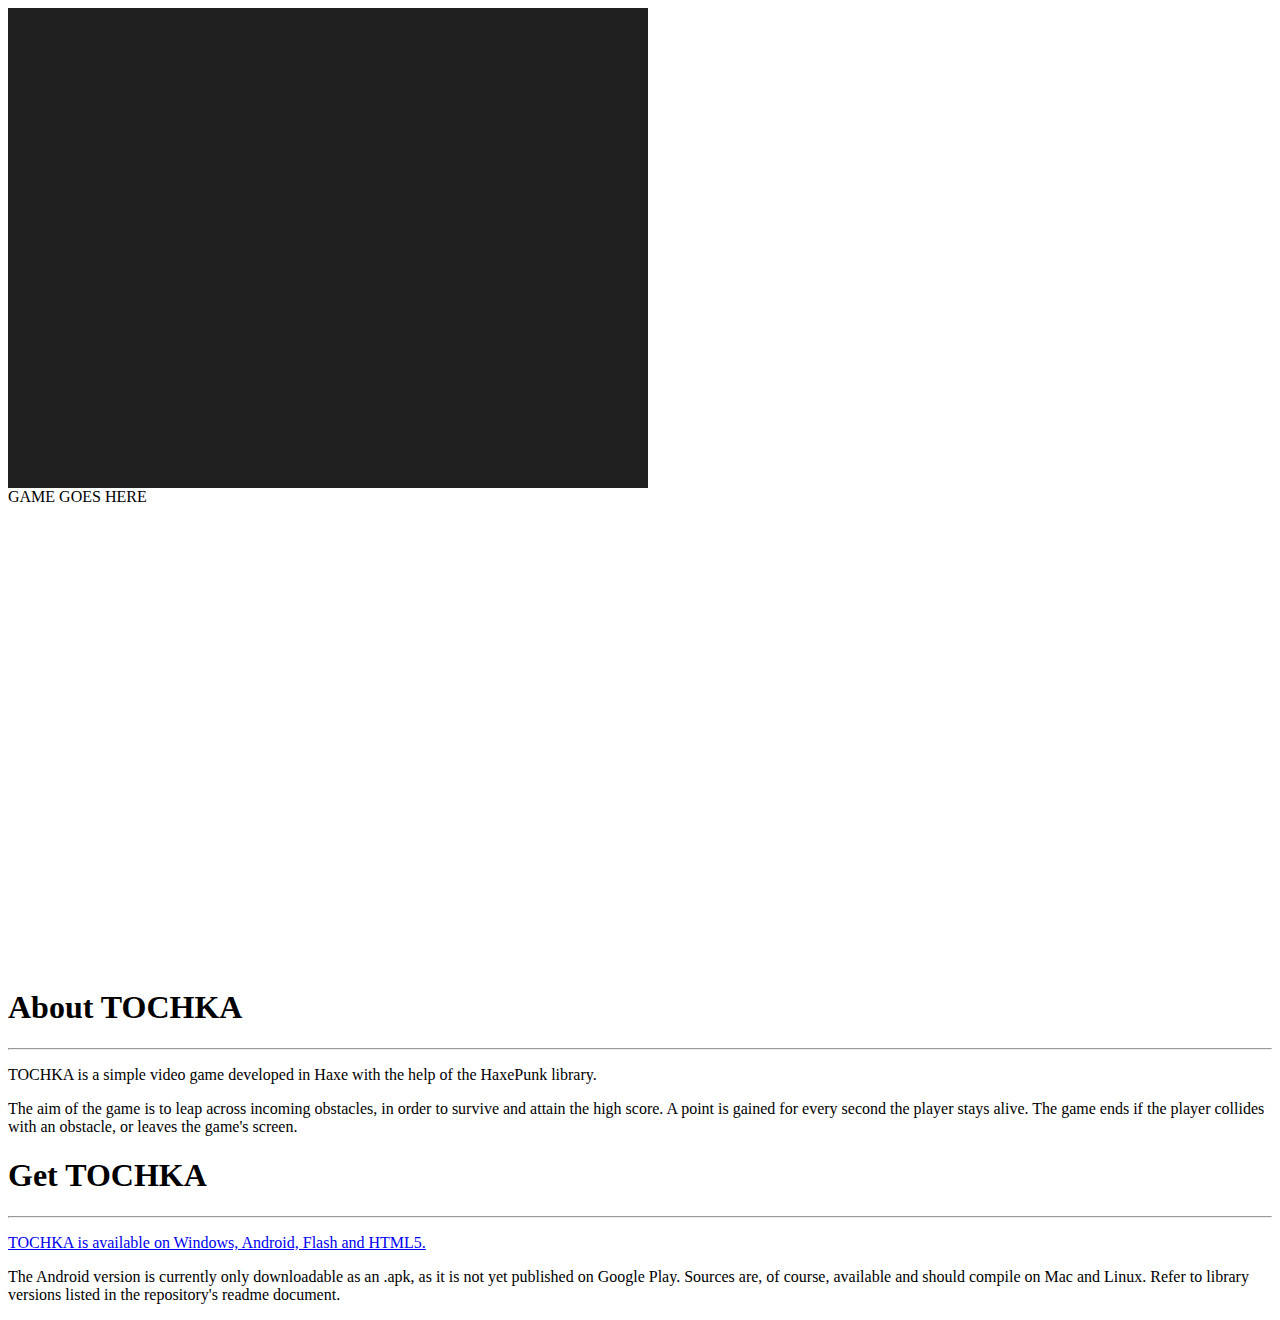
==== index.html @ a1b42bf8 "First version of website" ====
<!DOCTYPE html>
<html lang="en">
<head>
	<meta charset="utf-8">
	<meta http-equiv="X-UA-Compatible" content="chrome=1, IE=edge">
	<link rel="stylesheet" type="text/css" href="css/style.css" />
	<title>TOCHKA</title>
</head>
<body>
	<div id="wrapper">
		<div>
		<!-- <div id="haxe:trace" style="position: absolute; z-index: 2147483647; display: none;" /> -->
		<div id="haxe:openfl" style="background-color: #202020; width: 640px; height: 480px" />
		<script>function winParameters () { return {}; }</script>
		<script id="haxe:openfl:script" type="text/javascript" src="./Main.js"></script>
		</div>
		<div style="height: 480px">GAME GOES HERE</div>
		<div id="text">
			<h1>About TOCHKA</h1>
			<hr />
			<p>TOCHKA is a simple video game developed in Haxe with the help of the HaxePunk library.</p>
			<p>The aim of the game is to leap across incoming obstacles, in order to survive and attain the high score. A point is gained for every second the player stays alive. The game ends if the player collides with an obstacle, or leaves the game's screen.</p>
			<h1>Get TOCHKA</h1>
			<hr />
			<p><a href="https://github.com/dstrekelj/hxp-TOCHKA/releases">TOCHKA is available on Windows, Android, Flash and HTML5.</a></p>
			<p>The Android version is currently only downloadable as an .apk, as it is not yet published on Google Play. Sources are, of course, available and should compile on Mac and Linux. Refer to library versions listed in the repository's readme document.</p>
		</div>	
	</div>
</body>
</html>
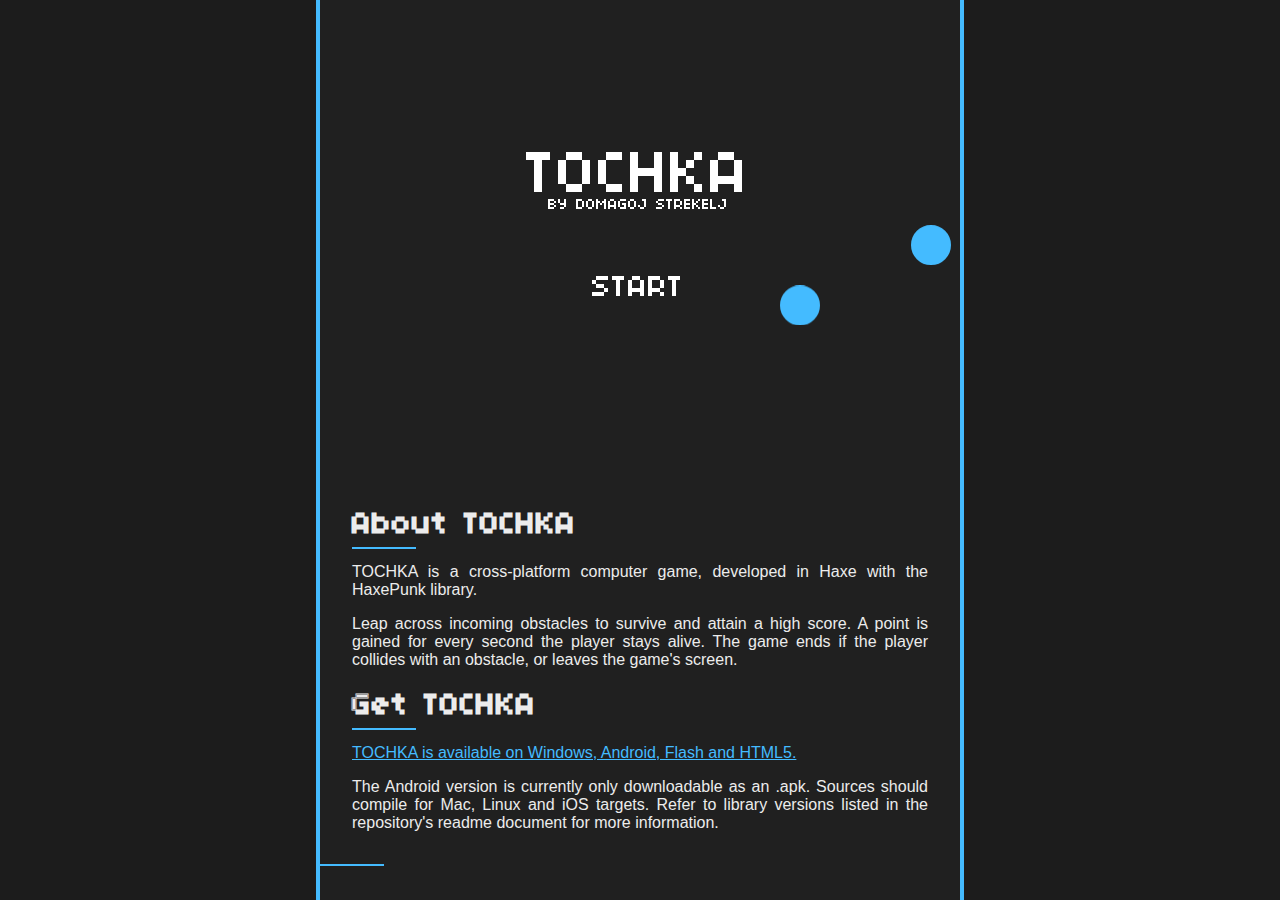
==== commit f8da0f8f: "Changed wording" ====
--- a/index.html
+++ b/index.html
@@ -17,14 +17,18 @@
 		<div style="height: 480px">GAME GOES HERE</div>
 		<div id="text">
 			<h1>About TOCHKA</h1>
-			<hr />
-			<p>TOCHKA is a simple video game developed in Haxe with the help of the HaxePunk library.</p>
-			<p>The aim of the game is to leap across incoming obstacles, in order to survive and attain the high score. A point is gained for every second the player stays alive. The game ends if the player collides with an obstacle, or leaves the game's screen.</p>
+			<hr class="left" />
+			<p>TOCHKA is a cross-platform computer game, developed in Haxe with the HaxePunk library.</p>
+			<p>Leap across incoming obstacles to survive and attain a high score. A point is gained for every second the player stays alive. The game ends if the player collides with an obstacle, or leaves the game's screen.</p>
 			<h1>Get TOCHKA</h1>
-			<hr />
+			<hr class="left" />
 			<p><a href="https://github.com/dstrekelj/hxp-TOCHKA/releases">TOCHKA is available on Windows, Android, Flash and HTML5.</a></p>
-			<p>The Android version is currently only downloadable as an .apk, as it is not yet published on Google Play. Sources are, of course, available and should compile on Mac and Linux. Refer to library versions listed in the repository's readme document.</p>
-		</div>	
+			<p>The Android version is currently only downloadable as an .apk. Sources should compile for Mac, Linux and iOS targets. Refer to library versions listed in the repository's readme document for more information.</p>
+		</div>
+		<div id="push" />
+	</div>
+	<div id="footer">
+		<hr class="stop" />
 	</div>
 </body>
 </html>--- a/css/style.css
+++ b/css/style.css
@@ -0,0 +1,100 @@
+@font-face {
+    font-family: '04b03regular';
+    src: url('04b_03__-webfont.eot');
+    src: url('04b_03__-webfont.eot?#iefix') format('embedded-opentype'),
+         url('04b_03__-webfont.woff') format('woff'),
+         url('04b_03__-webfont.ttf') format('truetype'),
+         url('04b_03__-webfont.svg#04b03regular') format('svg');
+    font-weight: normal;
+    font-style: normal;
+}
+
+body
+{
+	background-color: #1C1C1C;
+	
+	margin: 0;
+}
+
+#wrapper
+{	 
+	background-color: #202020;
+	
+	border-left: 4px solid #44BBFF;
+	border-right: 4px solid #44BBFF;
+	
+    width: 640px;
+	height: 100vh;
+	
+	margin: 0 auto;
+	
+	overflow: hidden;
+}
+
+#game
+{
+	background-color: #E0E0D0;
+	width: 640px;
+	height: 480px;
+}
+
+#text
+{
+	padding: 8px 32px 32px 32px;
+}
+
+#text p
+{
+	font-family: Futura, "Trebuchet MS", Arial, sans-serif;
+	font-size: 12pt;
+	text-align: justify;
+	color: #ECECEC;
+}
+
+#text h1
+{
+	position: relative;
+	color: #ECECEC;
+	font-family: '04b03regular', sans-serif;
+}
+
+#text a:link
+{
+	color: #44BBFF;
+}
+
+#text a:hover
+{
+	color: white;
+}
+
+#text a:visited
+{
+	color: #2299DD;
+}
+
+hr
+{
+	border: 0;
+	background-color: #44BBFF;
+	height: 2px;
+	float: left;
+	width: 64px;
+	margin-top: -16px;
+}
+
+
+/*
+#wrapper:before
+{
+	content: "";
+    position: absolute;
+    display: block;
+    top: 0;
+    left: -5px;
+    right: -5px;
+    bottom: 0;
+    border-left: 8px solid #44BBFF;
+    border-right: 8px solid #44BBFF;
+    z-index: -1;
+}*/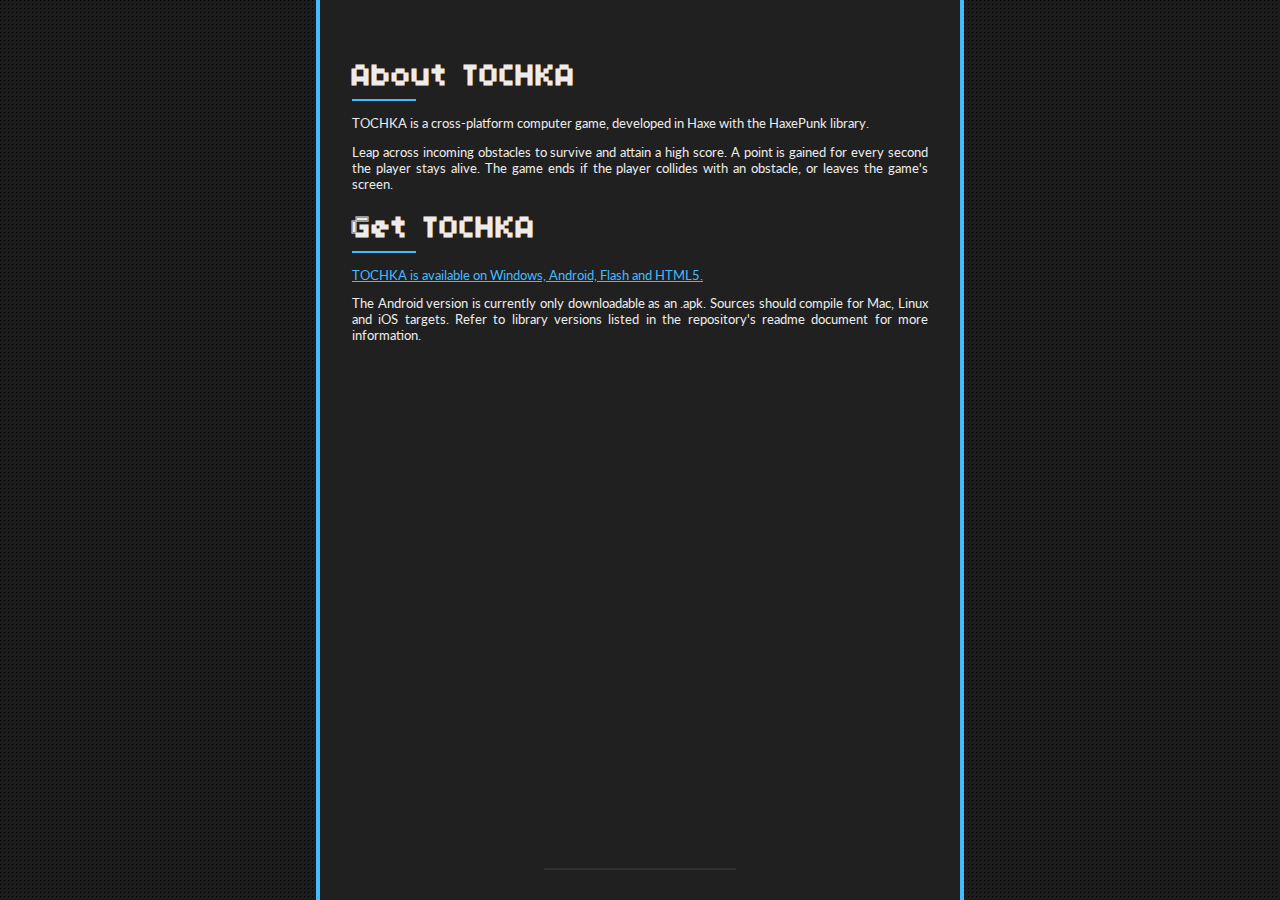
==== commit 32bf879c: "Stored game in object" ====
--- a/index.html
+++ b/index.html
@@ -8,13 +8,8 @@
 </head>
 <body>
 	<div id="wrapper">
-		<div>
-		<!-- <div id="haxe:trace" style="position: absolute; z-index: 2147483647; display: none;" /> -->
-		<div id="haxe:openfl" style="background-color: #202020; width: 640px; height: 480px" />
-		<script>function winParameters () { return {}; }</script>
-		<script id="haxe:openfl:script" type="text/javascript" src="./Main.js"></script>
-		</div>
-		<div style="height: 480px">GAME GOES HERE</div>
+		<div id="header"></div>
+		<object id="game" width="640" height="480" data="game.html"></object>
 		<div id="text">
 			<h1>About TOCHKA</h1>
 			<hr class="left" />
@@ -25,7 +20,7 @@
 			<p><a href="https://github.com/dstrekelj/hxp-TOCHKA/releases">TOCHKA is available on Windows, Android, Flash and HTML5.</a></p>
 			<p>The Android version is currently only downloadable as an .apk. Sources should compile for Mac, Linux and iOS targets. Refer to library versions listed in the repository's readme document for more information.</p>
 		</div>
-		<div id="push" />
+		<div id="push"></div>
 	</div>
 	<div id="footer">
 		<hr class="stop" />
--- a/css/style.css
+++ b/css/style.css
@@ -1,3 +1,5 @@
+@import url(http://fonts.googleapis.com/css?family=Lato|Open+Sans|Roboto&subset=latin,latin-ext);
+
 @font-face {
     font-family: '04b03regular';
     src: url('04b_03__-webfont.eot');
@@ -9,11 +11,27 @@
     font-style: normal;
 }
 
+html
+{
+	height: 100%;
+}
+
 body
 {
+	background:	url([data-uri]) repeat;
 	background-color: #1C1C1C;
 	
+	font-family: Lato, Open Sans, Roboto, "Trebuchet MS", Arial, sans-serif;
+	color: #ECECEC;
+	height: 100%;
+	
 	margin: 0;
+}
+
+body p
+{
+	font-size: 0.8em;
+	text-align: justify;
 }
 
 #wrapper
@@ -24,9 +42,10 @@
 	border-right: 4px solid #44BBFF;
 	
     width: 640px;
-	height: 100vh;
-	
-	margin: 0 auto;
+	min-height: 100%;
+	height: auto !important;
+	height: 100%;
+	margin: 0 auto -2.5em auto;
 	
 	overflow: hidden;
 }
@@ -40,49 +59,52 @@
 
 #text
 {
-	padding: 8px 32px 32px 32px;
-}
-
-#text p
-{
-	font-family: Futura, "Trebuchet MS", Arial, sans-serif;
-	font-size: 12pt;
-	text-align: justify;
-	color: #ECECEC;
+	padding: 8px 32px 8px 32px;
 }
 
 #text h1
 {
 	position: relative;
-	color: #ECECEC;
 	font-family: '04b03regular', sans-serif;
 }
 
-#text a:link
-{
-	color: #44BBFF;
-}
+a:link {color: #44BBFF;}
+a:hover {color: white;}
+a:visited {color: #2299DD;}
 
-#text a:hover
-{
-	color: white;
-}
-
-#text a:visited
-{
-	color: #2299DD;
-}
-
-hr
+#text hr
 {
 	border: 0;
 	background-color: #44BBFF;
 	height: 2px;
+	width: 64px;
+	margin-top: -1em;
 	float: left;
-	width: 64px;
-	margin-top: -16px;
 }
 
+#footer, #push
+{
+	height: 2em;
+}
+
+hr.stop
+{
+	border: 0;
+	background-color: #313131;
+	width: 15%;
+	height: 2px;
+}
+
+#header
+{
+	padding-top: 0;
+	height: 2em;
+}
+
+#header p
+{
+	text-align: center;
+}
 
 /*
 #wrapper:before
